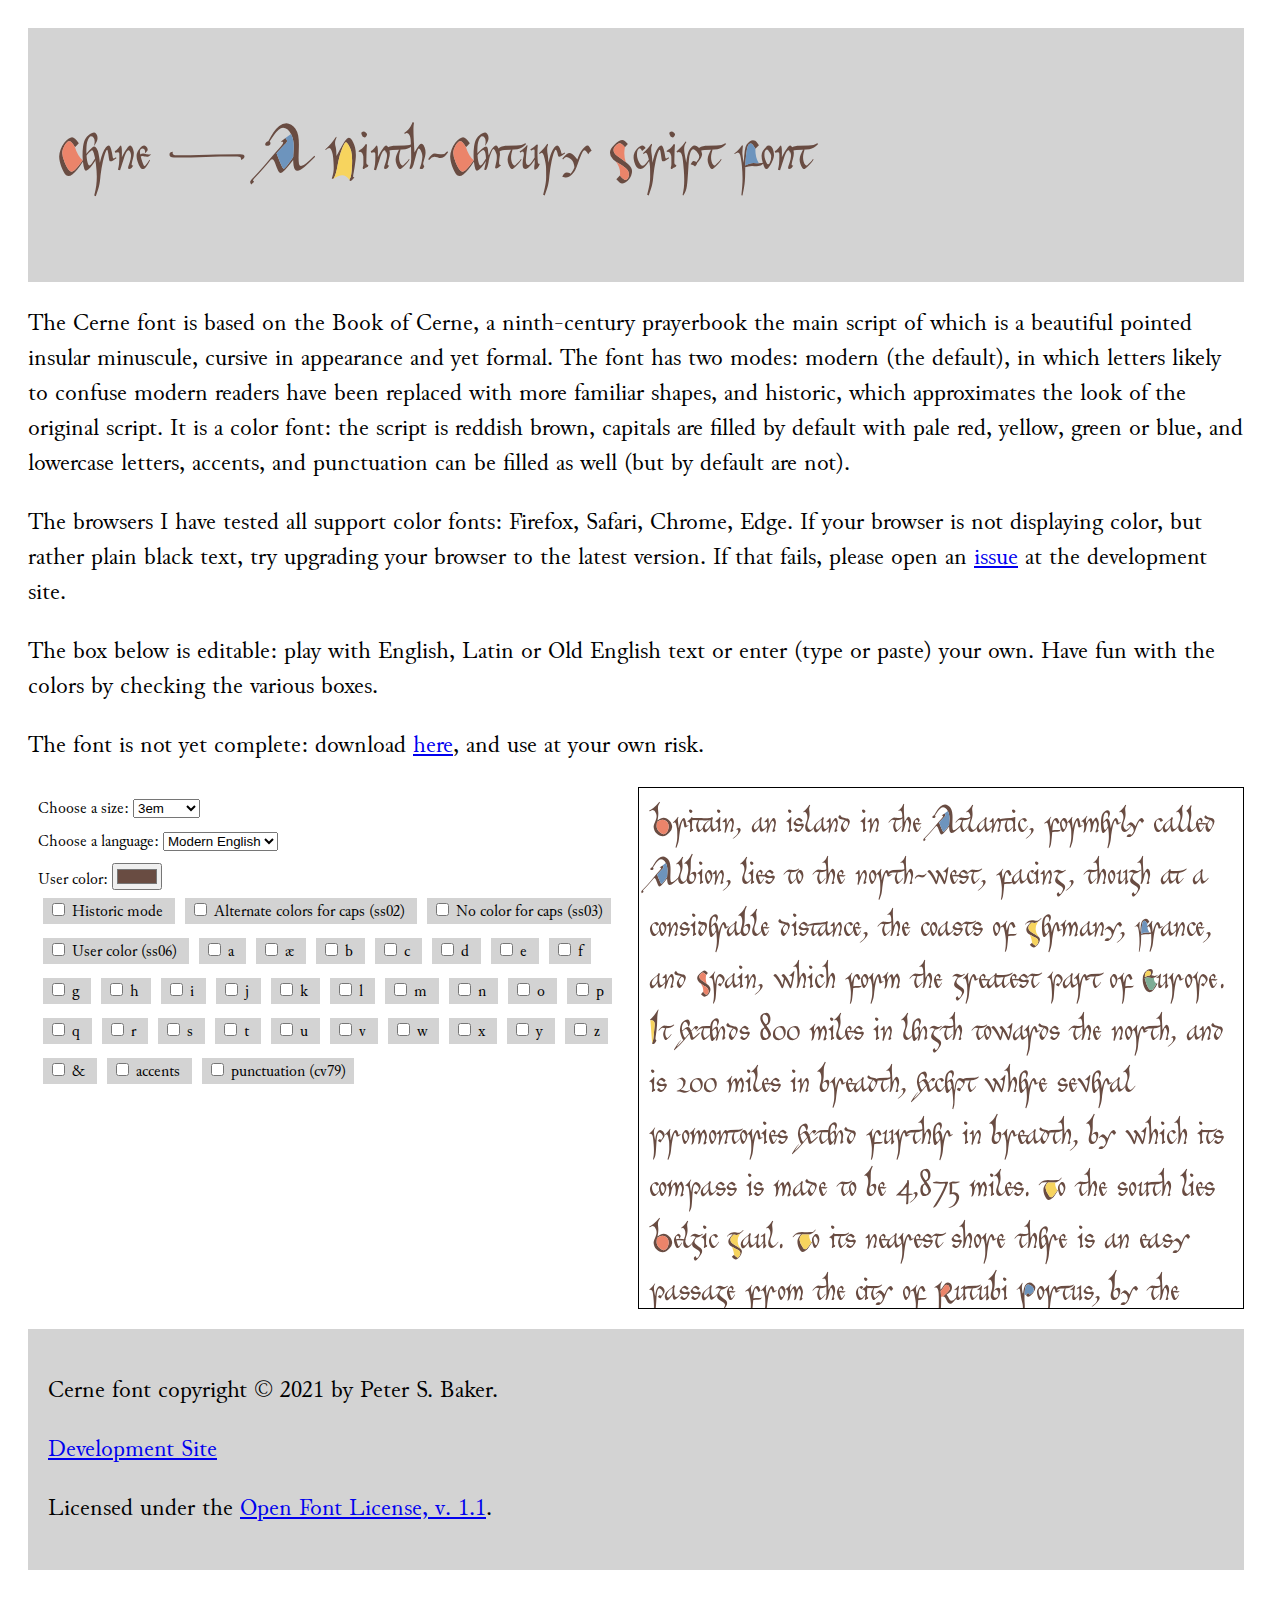
==== index.html @ cea70e64 "Corrected" ====
<!DOCTYPE html>
<html>
  <head>
    <meta http-equiv="Content-Type" content="text/html; charset=utf-8"/>
    <meta name="viewport" content="width=device-width, initial-scale=1"/>
    <title>Cerne font specimen page</title>
    <link rel="stylesheet" href="./webfiles/cerne.css"/>
    <link rel="stylesheet" href="./webfiles/balloon-new.css"/>
  </head>
  <body lang="en">
    <div class="headerbox">
      <h1>Cerne — A Ninth-Century Script Font</h1>
    </div>
    <p>
      The Cerne font is based on the Book of Cerne, a
      ninth-century prayerbook the main script of which is a beautiful
      pointed insular minuscule, cursive in appearance and yet formal.
      The font has two modes: modern (the default), in which letters likely
      to confuse modern readers have been replaced with more familiar shapes,
      and historic, which
      approximates the look of the original script. It is a color font: the
      script is reddish brown, capitals are filled by default with pale red,
      yellow, green or blue, and lowercase letters, accents, and punctuation
      can be filled as well (but by default are not).
    </p>
    <p>
      The browsers I have tested all support color fonts: Firefox, Safari, Chrome,
      Edge. If your browser is not displaying color, but rather plain black text,
      try upgrading your browser to the latest version. If that fails, please
      open an <a href="https://github.com/psb1558/Cerne-font">issue</a> at the
      development site.
    </p>
    <p>
      The box below is editable: play with English, Latin or Old English text
      or enter (type or paste) your own. Have fun with the colors by checking the
      various boxes.
    </p>
    <p>
      The font is not yet complete: download
      <a href="https://github.com/psb1558/Cerne-font">here</a>, and use at your own risk.
    </p>
    <div class="controlbox">
        <div class="dropdown">
          <label for="fontsizes">Choose a size: </label>
          <select id="fontsizes" name="fontsizes">
            <option value="2.5em">2.5em</option>
            <option value="2.75em">2.75em</option>
            <option value="3em" selected="selected">3em</option>
            <option value="3.25em">3.25em</option>
            <option value="3.5em">3.5em</option>
            <option value="3.75em">3.75em</option>
            <option value="4em">4em</option>
            <option value="4.25em">4.25em</option>
            <option value="4.5em">4.5em</option>
          </select>
        </div>
      <div class="dropdown">
        <label for="languages">Choose a language:</label>
        <select id="languages" name="languages">
          <option value="ModEnglish" selected="selected">Modern English</option>
          <option value="OldEnglish">Old English</option>
          <option value="Latin">Latin</option>
        </select>
      </div>
      <div class="colorpicker">
        <label for="colorinput">User color:</label>
        <input type="color" id="colorinput" value="#694c42"/>
      </div>
      <div class="checkboxes">
        <span class="check"><input type="checkbox" id="hist"
          name="his"/><label for="hist" data-tooltip="Historic mode">
            Historic mode</label>
        </span>

        <span class="check"><input type="checkbox" id="ss02"
          name="ss02"/><label for="ss02" data-tooltip="Alternate colors for caps (ss02)">
            Alternate colors for caps (ss02)</label>
        </span>

        <span class="check"><input type="checkbox" id="ss03"
          name="ss03"/><label for="ss03" data-tooltip="No color for caps (ss03)">
            No color for caps (ss03)</label>
        </span>

        <span class="check"><input type="checkbox" id="ss06"
          name="ss06"/><label for="ss06" data-tooltip="User color (ss06)">
            User color (ss06)</label>
        </span>

        <span class="check"><input type="checkbox" id="cv01" name="cv01"/><label
          for="cv01" data-tooltip="a (cv01)"> a</label>
        </span>

        <span class="check"><input type="checkbox" id="cv35" name="cv35"/><label
          for="cv35" data-tooltip="æ (cv35)"> æ</label>
        </span>

        <span class="check"><input type="checkbox" id="cv03" name="cv03"/><label
          for="cv03" data-tooltip="b (cv03)"> b</label>
        </span>

        <span class="check"><input type="checkbox" id="cv04" name="cv04"/><label
          for="cv04" data-tooltip="c (cv04)"> c</label>
        </span>

        <span class="check"><input type="checkbox" id="cv05" name="cv05"/><label
          for="cv05" data-tooltip="d (cv05)"> d</label>
        </span>

        <span class="check"><input type="checkbox" id="cv07" name="cv07"/><label
          for="cv07" data-tooltip="e (cv07)"> e</label>
        </span>

        <span class="check"><input type="checkbox" id="cv09" name="cv09"/><label
          for="cv09" data-tooltip="f (cv09)"> f</label>
        </span>

        <span class="check"><input type="checkbox" id="cv10" name="cv10"/><label
          for="cv10" data-tooltip="g (cv10)"> g</label>
        </span>

        <span class="check"><input type="checkbox" id="cv12" name="cv12"/><label
          for="cv12" data-tooltip="h (cv12)"> h</label>
        </span>

        <span class="check"><input type="checkbox" id="cv13" name="cv13"/><label
          for="cv13" data-tooltip="i (cv13)"> i</label>
        </span>

        <span class="check"><input type="checkbox" id="cv14" name="cv14"/><label
          for="cv14" data-tooltip="j (cv14)"> j</label>
        </span>

        <span class="check"><input type="checkbox" id="cv15" name="cv15"/><label
          for="cv15" data-tooltip="k (cv15)"> k</label>
        </span>

        <span class="check"><input type="checkbox" id="cv16" name="cv16"/><label
          for="cv16" data-tooltip="l (cv16)"> l</label>
        </span>

        <span class="check"><input type="checkbox" id="cv18" name="cv18"/><label
          for="cv18" data-tooltip="m (cv18)"> m</label>
        </span>

        <span class="check"><input type="checkbox" id="cv19" name="cv19"/><label
          for="cv19" data-tooltip="n (cv19)"> n</label>
        </span>

        <span class="check"><input type="checkbox" id="cv21" name="cv21"/><label
          for="cv21" data-tooltip="o (cv21)"> o</label>
        </span>

        <span class="check"><input type="checkbox" id="cv22" name="cv22"/><label
          for="cv22" data-tooltip="p (cv22)"> p</label>
        </span>

        <span class="check"><input type="checkbox" id="cv23" name="cv23"/><label
          for="cv23" data-tooltip="q (cv23)"> q</label>
        </span>

        <span class="check"><input type="checkbox" id="cv24" name="cv24"/><label
          for="cv24" data-tooltip="r (cv24)"> r</label>
        </span>

        <span class="check"><input type="checkbox" id="cv25" name="cv25"/><label
          for="cv25" data-tooltip="s (cv25)"> s</label>
        </span>

        <span class="check"><input type="checkbox" id="cv26" name="cv26"/><label
          for="cv26" data-tooltip="t (cv26)"> t</label>
        </span>

        <span class="check"><input type="checkbox" id="cv27" name="cv27"/><label
          for="cv27" data-tooltip="u (cv27)"> u</label>
        </span>

        <span class="check"><input type="checkbox" id="cv28" name="cv28"/><label
          for="cv28" data-tooltip="v (cv28)"> v</label>
        </span>

        <span class="check"><input type="checkbox" id="cv29" name="cv29"/><label
          for="cv29" data-tooltip="w (cv29)"> w</label>
        </span>

        <span class="check"><input type="checkbox" id="cv30" name="cv30"/><label
          for="cv30" data-tooltip="x (cv30)"> x</label>
        </span>

        <span class="check"><input type="checkbox" id="cv31" name="cv31"/><label
          for="cv31" data-tooltip="y (cv31)"> y</label>
        </span>

        <span class="check"><input type="checkbox" id="cv32" name="cv32"/><label
          for="cv32" data-tooltip="z (cv32)"> z</label>
        </span>

        <span class="check"><input type="checkbox" id="cv40" name="cv40"/><label
          for="cv40" data-tooltip="& (cv40)"> &amp;</label>
        </span>

        <span class="check"><input type="checkbox" id="cv48" name="cv48"/><label
          for="cv48" data-tooltip="accents (cv48)"> accents</label>
        </span>

        <span class="check"><input type="checkbox" id="cv79" name="cv79"/><label
          for="cv79" data-tooltip="punctuation (cv79)"> punctuation (cv79)</label>
        </span>

  </div>
  </div>
    <div id="textbox" contenteditable="true">
    </div>
    <div style="clear: both; padding: 20px; background-color:
		lightgray">
    <p>
      Cerne font copyright © 2021 by Peter S. Baker.
    </p>
    <p>
      <a href="https://github.com/psb1558/Cerne-font">Development Site</a>
    </p>
    <p>
      Licensed under the <a href="https://scripts.sil.org/cms/scripts/page.php?site_id=nrsi&id=OFL">Open Font License, v. 1.1</a>.
    </p>
    </div>
    <script src="./webfiles/jquery-3.5.0.min.js" type="text/javascript"></script>
    <script src="./webfiles/Cerne.js" type="text/javascript"></script>
  </body>
</html>
---- webfiles/cerne.css ----
@font-face {
  font-family: 'JuniusX';
  src:url("./JuniusX-Regular.woff2");
  font-weight: normal;
  font-style:normal;
}

@font-face {
  font-family: 'JuniusX';
  src:url("./JuniusX-Bold.woff2");
  font-weight: bold;
  /* font-style:normal; */
}


@font-face {
  font-family: 'Cerne';
  src:url("./Cerne.woff2");
  font-weight: normal;
  font-style:normal;
}

  body {
      width: 95%;
      padding: 20px;
  }

  .headerbox {
      background-color: lightgray;
      padding: 30px;
  }

  .controlbox {
      width: 48%;
      float: left;
      border: 1px;
      font-family: JuniusX;
      padding: 10px;
  }

  .dropdown {
      padding-bottom: 10px;
  }

  #textbox {
      font-family: Cerne;
      width: 48%;
      height: 500px;
      overflow-x: hidden;
      overflow-y: auto;
      float: right;
      border: 1px solid black;
      font-size: 3em;
      padding: 10px;
      margin-bottom: 20px;
  }

  .check {
      line-height: 2.5em;
      white-space: nowrap;
      background-color: lightgray;
      padding: 5px 8px 5px 5px;
      margin: 5px;
      font-family: JuniusX;
  }

  .hid {
      display: none;
  }

  .smcp {
      font-feature-settings: "smcp" on;
  }

  h1 {
      font-family: Cerne;
      font-weight: 400;
      font-size: 5em;
  }

  h2 {
      font-family: JuniusX;
      font-weight: 700;
      font-size: 2em;
      padding: 10px 0px 0px 0px;
  }

  p {
      font-family: JuniusX;
      font-size: 1.5em;
  }

  div {
      font-family: JuniusX;
  }
---- webfiles/balloon-new.css ----
:root {
  --balloon-color: rgba(16, 16, 16, 0.95);
  --balloon-font-size: 12px;
  --balloon-move: 4px; }

button[data-tooltip] {
  overflow: visible; }

[data-tooltip] {
  position: relative;
  cursor: pointer; }
  [data-tooltip]:after {
    opacity: 0;
    pointer-events: none;
    transition: all .18s ease-out .18s;
    text-indent: 0;
    font-family: -apple-system, BlinkMacSystemFont, 'Segoe UI', Roboto, Oxygen, Ubuntu, Cantarell, 'Open Sans', 'Helvetica Neue', sans-serif;
    font-weight: normal;
    font-style: normal;
    text-shadow: none;
    font-size: var(--balloon-font-size);
    background: var(--balloon-color);
    border-radius: 2px;
    color: #fff;
    content: attr(data-tooltip);
    padding: .5em 1em;
    position: absolute;
    white-space: nowrap;
    z-index: 10; }
  [data-tooltip]:before {
    width: 0;
    height: 0;
    border: 5px solid transparent;
    border-top-color: var(--balloon-color);
    opacity: 0;
    pointer-events: none;
    transition: all .18s ease-out .18s;
    content: "";
    position: absolute;
    z-index: 10; }
  [data-tooltip]:hover:before, [data-tooltip]:hover:after, [data-tooltip][data-balloon-visible]:before, [data-tooltip][data-balloon-visible]:after, [data-tooltip]:not([data-balloon-nofocus]):focus:before, [data-tooltip]:not([data-balloon-nofocus]):focus:after {
    opacity: 1;
    pointer-events: none; }
  [data-tooltip]:not([data-balloon-pos]):after {
    bottom: 100%;
    left: 50%;
    margin-bottom: 10px;
    transform: translate(-50%, var(--balloon-move));
    transform-origin: top; }
  [data-tooltip]:not([data-balloon-pos]):before {
    bottom: 100%;
    left: 50%;
    transform: translate(-50%, var(--balloon-move));
    transform-origin: top; }
  [data-tooltip]:not([data-balloon-pos]):hover:after, [data-tooltip]:not([data-balloon-pos])[data-balloon-visible]:after {
    transform: translate(-50%, 0); }
  [data-tooltip]:not([data-balloon-pos]):hover:before, [data-tooltip]:not([data-balloon-pos])[data-balloon-visible]:before {
    transform: translate(-50%, 0); }
  [data-tooltip].font-awesome:after {
    font-family: FontAwesome, -apple-system, BlinkMacSystemFont, 'Segoe UI', Roboto, Oxygen, Ubuntu, Cantarell, 'Open Sans', 'Helvetica Neue', sans-serif; }
  [data-tooltip][data-balloon-break]:after {
    white-space: pre; }
  [data-tooltip][data-balloon-break][data-balloon-length]:after {
    white-space: pre-line;
    word-break: break-word; }
  [data-tooltip][data-balloon-blunt]:before, [data-tooltip][data-balloon-blunt]:after {
    transition: none; }
  [data-tooltip][data-balloon-pos="up"]:after {
    bottom: 100%;
    left: 50%;
    margin-bottom: 10px;
    transform: translate(-50%, var(--balloon-move));
    transform-origin: top; }
  [data-tooltip][data-balloon-pos="up"]:before {
    bottom: 100%;
    left: 50%;
    transform: translate(-50%, var(--balloon-move));
    transform-origin: top; }
  [data-tooltip][data-balloon-pos="up"]:hover:after, [data-tooltip][data-balloon-pos="up"][data-balloon-visible]:after {
    transform: translate(-50%, 0); }
  [data-tooltip][data-balloon-pos="up"]:hover:before, [data-tooltip][data-balloon-pos="up"][data-balloon-visible]:before {
    transform: translate(-50%, 0); }
  [data-tooltip][data-balloon-pos="up-left"]:after {
    bottom: 100%;
    left: 0;
    margin-bottom: 10px;
    transform: translate(0, var(--balloon-move));
    transform-origin: top; }
  [data-tooltip][data-balloon-pos="up-left"]:before {
    bottom: 100%;
    left: 5px;
    transform: translate(0, var(--balloon-move));
    transform-origin: top; }
  [data-tooltip][data-balloon-pos="up-left"]:hover:after, [data-tooltip][data-balloon-pos="up-left"][data-balloon-visible]:after {
    transform: translate(0, 0); }
  [data-tooltip][data-balloon-pos="up-left"]:hover:before, [data-tooltip][data-balloon-pos="up-left"][data-balloon-visible]:before {
    transform: translate(0, 0); }
  [data-tooltip][data-balloon-pos="up-right"]:after {
    bottom: 100%;
    right: 0;
    margin-bottom: 10px;
    transform: translate(0, var(--balloon-move));
    transform-origin: top; }
  [data-tooltip][data-balloon-pos="up-right"]:before {
    bottom: 100%;
    right: 5px;
    transform: translate(0, var(--balloon-move));
    transform-origin: top; }
  [data-tooltip][data-balloon-pos="up-right"]:hover:after, [data-tooltip][data-balloon-pos="up-right"][data-balloon-visible]:after {
    transform: translate(0, 0); }
  [data-tooltip][data-balloon-pos="up-right"]:hover:before, [data-tooltip][data-balloon-pos="up-right"][data-balloon-visible]:before {
    transform: translate(0, 0); }
  [data-tooltip][data-balloon-pos="down"]:after {
    left: 50%;
    margin-top: 10px;
    top: 100%;
    transform: translate(-50%, calc(var(--balloon-move) * -1)); }
  [data-tooltip][data-balloon-pos="down"]:before {
    width: 0;
    height: 0;
    border: 5px solid transparent;
    border-bottom-color: var(--balloon-color);
    left: 50%;
    top: 100%;
    transform: translate(-50%, calc(var(--balloon-move) * -1)); }
  [data-tooltip][data-balloon-pos="down"]:hover:after, [data-tooltip][data-balloon-pos="down"][data-balloon-visible]:after {
    transform: translate(-50%, 0); }
  [data-tooltip][data-balloon-pos="down"]:hover:before, [data-tooltip][data-balloon-pos="down"][data-balloon-visible]:before {
    transform: translate(-50%, 0); }
  [data-tooltip][data-balloon-pos="down-left"]:after {
    left: 0;
    margin-top: 10px;
    top: 100%;
    transform: translate(0, calc(var(--balloon-move) * -1)); }
  [data-tooltip][data-balloon-pos="down-left"]:before {
    width: 0;
    height: 0;
    border: 5px solid transparent;
    border-bottom-color: var(--balloon-color);
    left: 5px;
    top: 100%;
    transform: translate(0, calc(var(--balloon-move) * -1)); }
  [data-tooltip][data-balloon-pos="down-left"]:hover:after, [data-tooltip][data-balloon-pos="down-left"][data-balloon-visible]:after {
    transform: translate(0, 0); }
  [data-tooltip][data-balloon-pos="down-left"]:hover:before, [data-tooltip][data-balloon-pos="down-left"][data-balloon-visible]:before {
    transform: translate(0, 0); }
  [data-tooltip][data-balloon-pos="down-right"]:after {
    right: 0;
    margin-top: 10px;
    top: 100%;
    transform: translate(0, calc(var(--balloon-move) * -1)); }
  [data-tooltip][data-balloon-pos="down-right"]:before {
    width: 0;
    height: 0;
    border: 5px solid transparent;
    border-bottom-color: var(--balloon-color);
    right: 5px;
    top: 100%;
    transform: translate(0, calc(var(--balloon-move) * -1)); }
  [data-tooltip][data-balloon-pos="down-right"]:hover:after, [data-tooltip][data-balloon-pos="down-right"][data-balloon-visible]:after {
    transform: translate(0, 0); }
  [data-tooltip][data-balloon-pos="down-right"]:hover:before, [data-tooltip][data-balloon-pos="down-right"][data-balloon-visible]:before {
    transform: translate(0, 0); }
  [data-tooltip][data-balloon-pos="left"]:after {
    margin-right: 10px;
    right: 100%;
    top: 50%;
    transform: translate(var(--balloon-move), -50%); }
  [data-tooltip][data-balloon-pos="left"]:before {
    width: 0;
    height: 0;
    border: 5px solid transparent;
    border-left-color: var(--balloon-color);
    right: 100%;
    top: 50%;
    transform: translate(var(--balloon-move), -50%); }
  [data-tooltip][data-balloon-pos="left"]:hover:after, [data-tooltip][data-balloon-pos="left"][data-balloon-visible]:after {
    transform: translate(0, -50%); }
  [data-tooltip][data-balloon-pos="left"]:hover:before, [data-tooltip][data-balloon-pos="left"][data-balloon-visible]:before {
    transform: translate(0, -50%); }
  [data-tooltip][data-balloon-pos="right"]:after {
    left: 100%;
    margin-left: 10px;
    top: 50%;
    transform: translate(calc(var(--balloon-move) * -1), -50%); }
  [data-tooltip][data-balloon-pos="right"]:before {
    width: 0;
    height: 0;
    border: 5px solid transparent;
    border-right-color: var(--balloon-color);
    left: 100%;
    top: 50%;
    transform: translate(calc(var(--balloon-move) * -1), -50%); }
  [data-tooltip][data-balloon-pos="right"]:hover:after, [data-tooltip][data-balloon-pos="right"][data-balloon-visible]:after {
    transform: translate(0, -50%); }
  [data-tooltip][data-balloon-pos="right"]:hover:before, [data-tooltip][data-balloon-pos="right"][data-balloon-visible]:before {
    transform: translate(0, -50%); }
  [data-tooltip][data-balloon-length="small"]:after {
    white-space: normal;
    width: 80px; }
  [data-tooltip][data-balloon-length="medium"]:after {
    white-space: normal;
    width: 150px; }
  [data-tooltip][data-balloon-length="large"]:after {
    white-space: normal;
    width: 260px; }
  [data-tooltip][data-balloon-length="xlarge"]:after {
    white-space: normal;
    width: 380px; }
    @media screen and (max-width: 768px) {
      [data-tooltip][data-balloon-length="xlarge"]:after {
        white-space: normal;
        width: 90vw; } }
  [data-tooltip][data-balloon-length="fit"]:after {
    white-space: normal;
    width: 100%; }
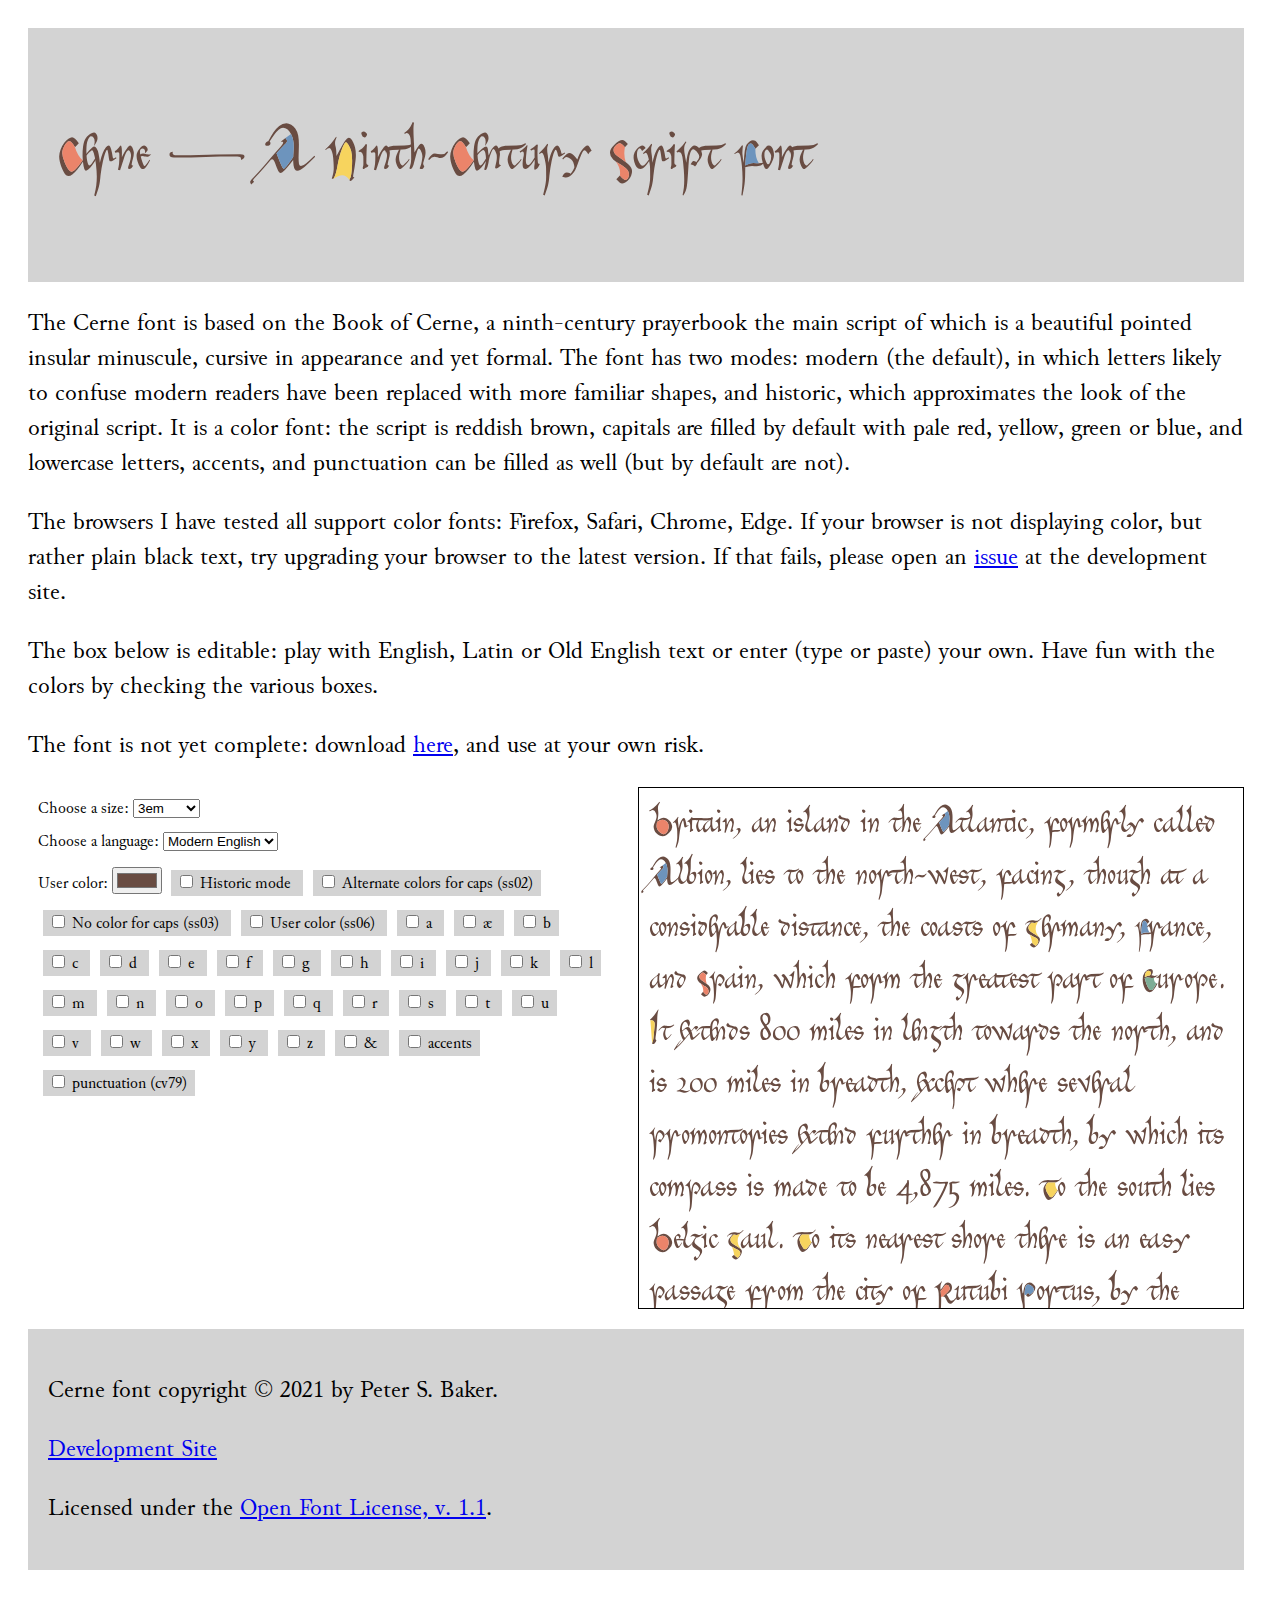
==== commit 7693ad75: "Update index.html" ====
--- a/index.html
+++ b/index.html
@@ -62,12 +62,12 @@
           <option value="Latin">Latin</option>
         </select>
       </div>
-      <div class="colorpicker">
-        <label for="colorinput">User color:</label>
-        <input type="color" id="colorinput" value="#694c42"/>
-      </div>
       <div class="checkboxes">
-        <span class="check"><input type="checkbox" id="hist"
+        <span class="colorpicker">
+          <label for="colorinput">User color:</label>
+          <input type="color" id="colorinput" value="#694c42"/>
+        </span>
+          <span class="check"><input type="checkbox" id="hist"
           name="his"/><label for="hist" data-tooltip="Historic mode">
             Historic mode</label>
         </span>
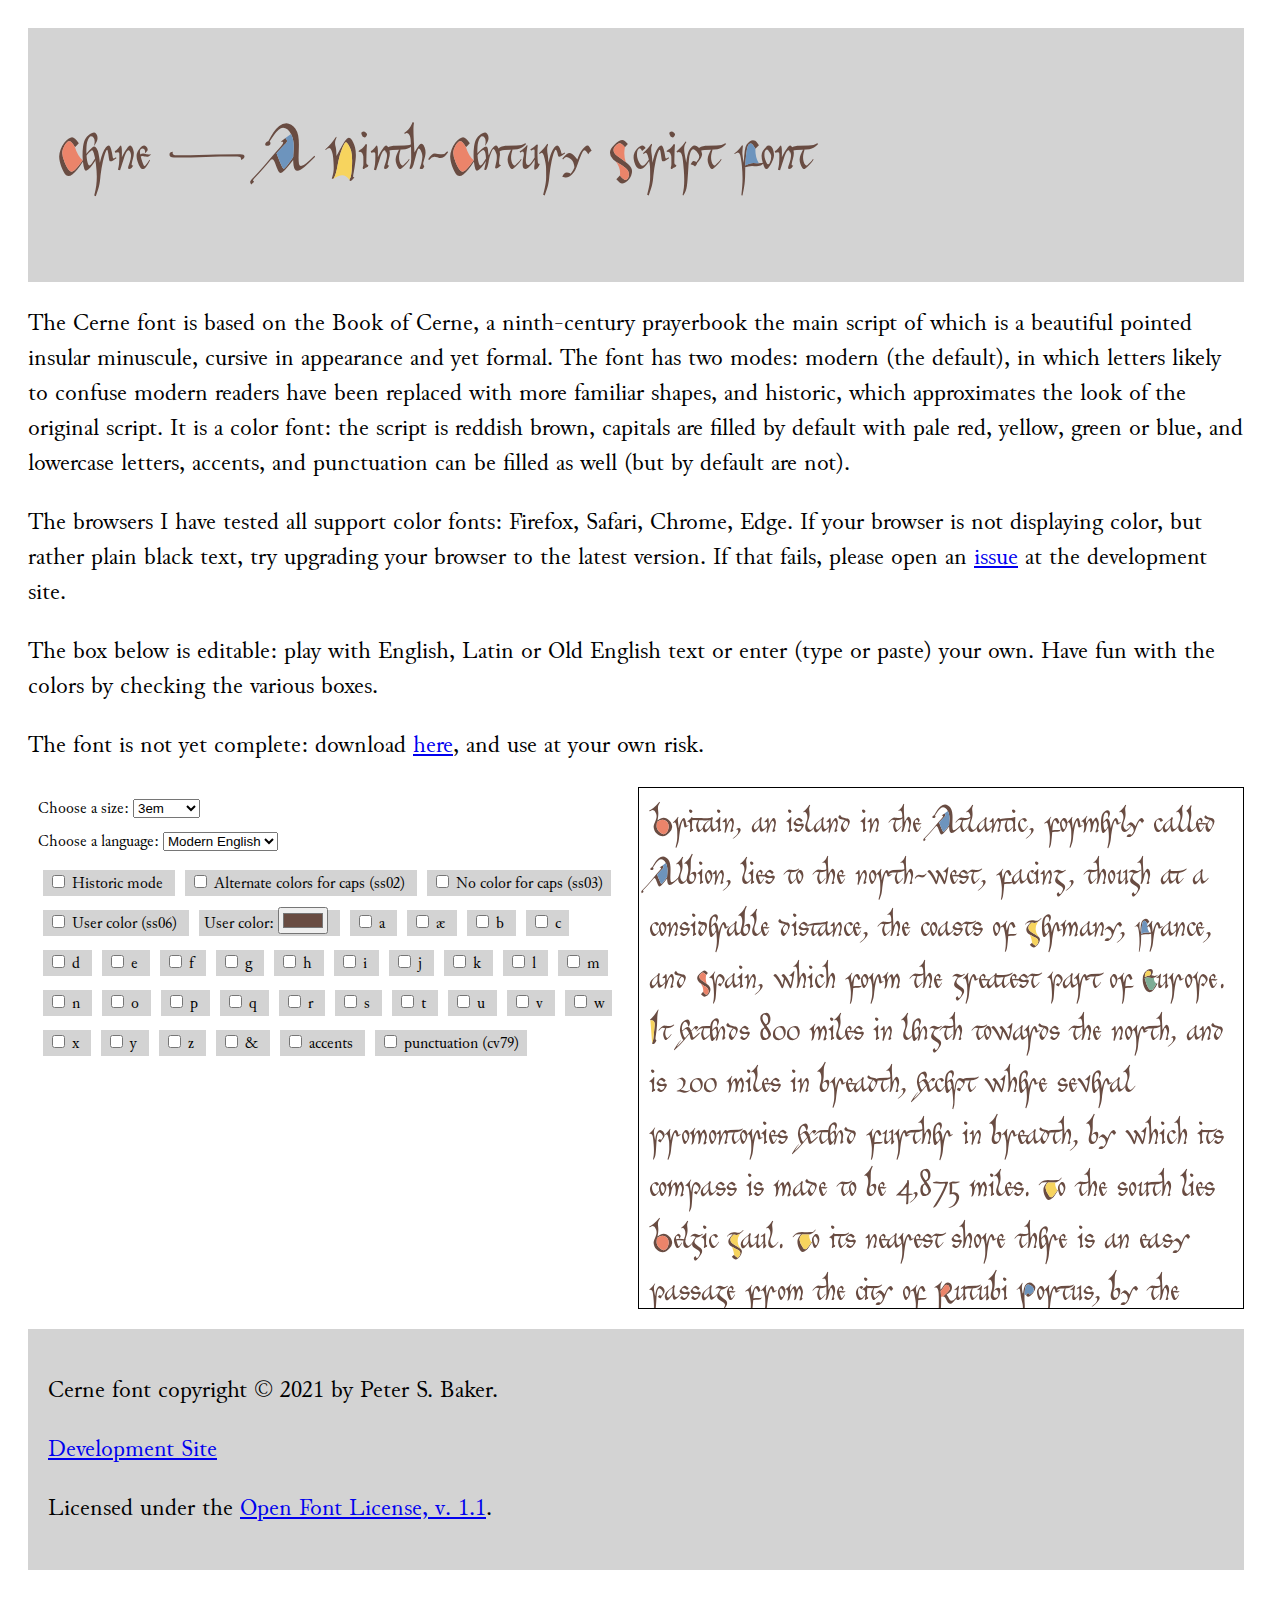
==== commit 25c32d1c: "More changes" ====
--- a/index.html
+++ b/index.html
@@ -63,28 +63,29 @@
         </select>
       </div>
       <div class="checkboxes">
+        <span class="check"><input type="checkbox" id="hist"
+          name="his"/><label for="hist" data-tooltip="Historic mode">
+            Historic mode</label>
+        </span>
+
+        <span class="check"><input type="checkbox" id="ss02"
+          name="ss02"/><label for="ss02" data-tooltip="Alternate colors for caps (ss02)">
+            Alternate colors for caps (ss02)</label>
+        </span>
+
+        <span class="check"><input type="checkbox" id="ss03"
+          name="ss03"/><label for="ss03" data-tooltip="No color for caps (ss03)">
+            No color for caps (ss03)</label>
+        </span>
+
+        <span class="check"><input type="checkbox" id="ss06"
+          name="ss06"/><label for="ss06" data-tooltip="User color (ss06)">
+            User color (ss06)</label>
+        </span>
+
         <span class="colorpicker">
           <label for="colorinput">User color:</label>
           <input type="color" id="colorinput" value="#694c42"/>
-        </span>
-          <span class="check"><input type="checkbox" id="hist"
-          name="his"/><label for="hist" data-tooltip="Historic mode">
-            Historic mode</label>
-        </span>
-
-        <span class="check"><input type="checkbox" id="ss02"
-          name="ss02"/><label for="ss02" data-tooltip="Alternate colors for caps (ss02)">
-            Alternate colors for caps (ss02)</label>
-        </span>
-
-        <span class="check"><input type="checkbox" id="ss03"
-          name="ss03"/><label for="ss03" data-tooltip="No color for caps (ss03)">
-            No color for caps (ss03)</label>
-        </span>
-
-        <span class="check"><input type="checkbox" id="ss06"
-          name="ss06"/><label for="ss06" data-tooltip="User color (ss06)">
-            User color (ss06)</label>
         </span>
 
         <span class="check"><input type="checkbox" id="cv01" name="cv01"/><label
--- a/webfiles/cerne.css
+++ b/webfiles/cerne.css
@@ -55,6 +55,16 @@
       margin-bottom: 20px;
   }
 
+  .colorpicker {
+    display: inline;
+    line-height: 2.5em;
+    white-space: nowrap;
+    background-color: lightgray;
+    padding: 5px 8px 5px 5px;
+    margin: 5px;
+    font-family: JuniusX;
+}
+
   .check {
       line-height: 2.5em;
       white-space: nowrap;
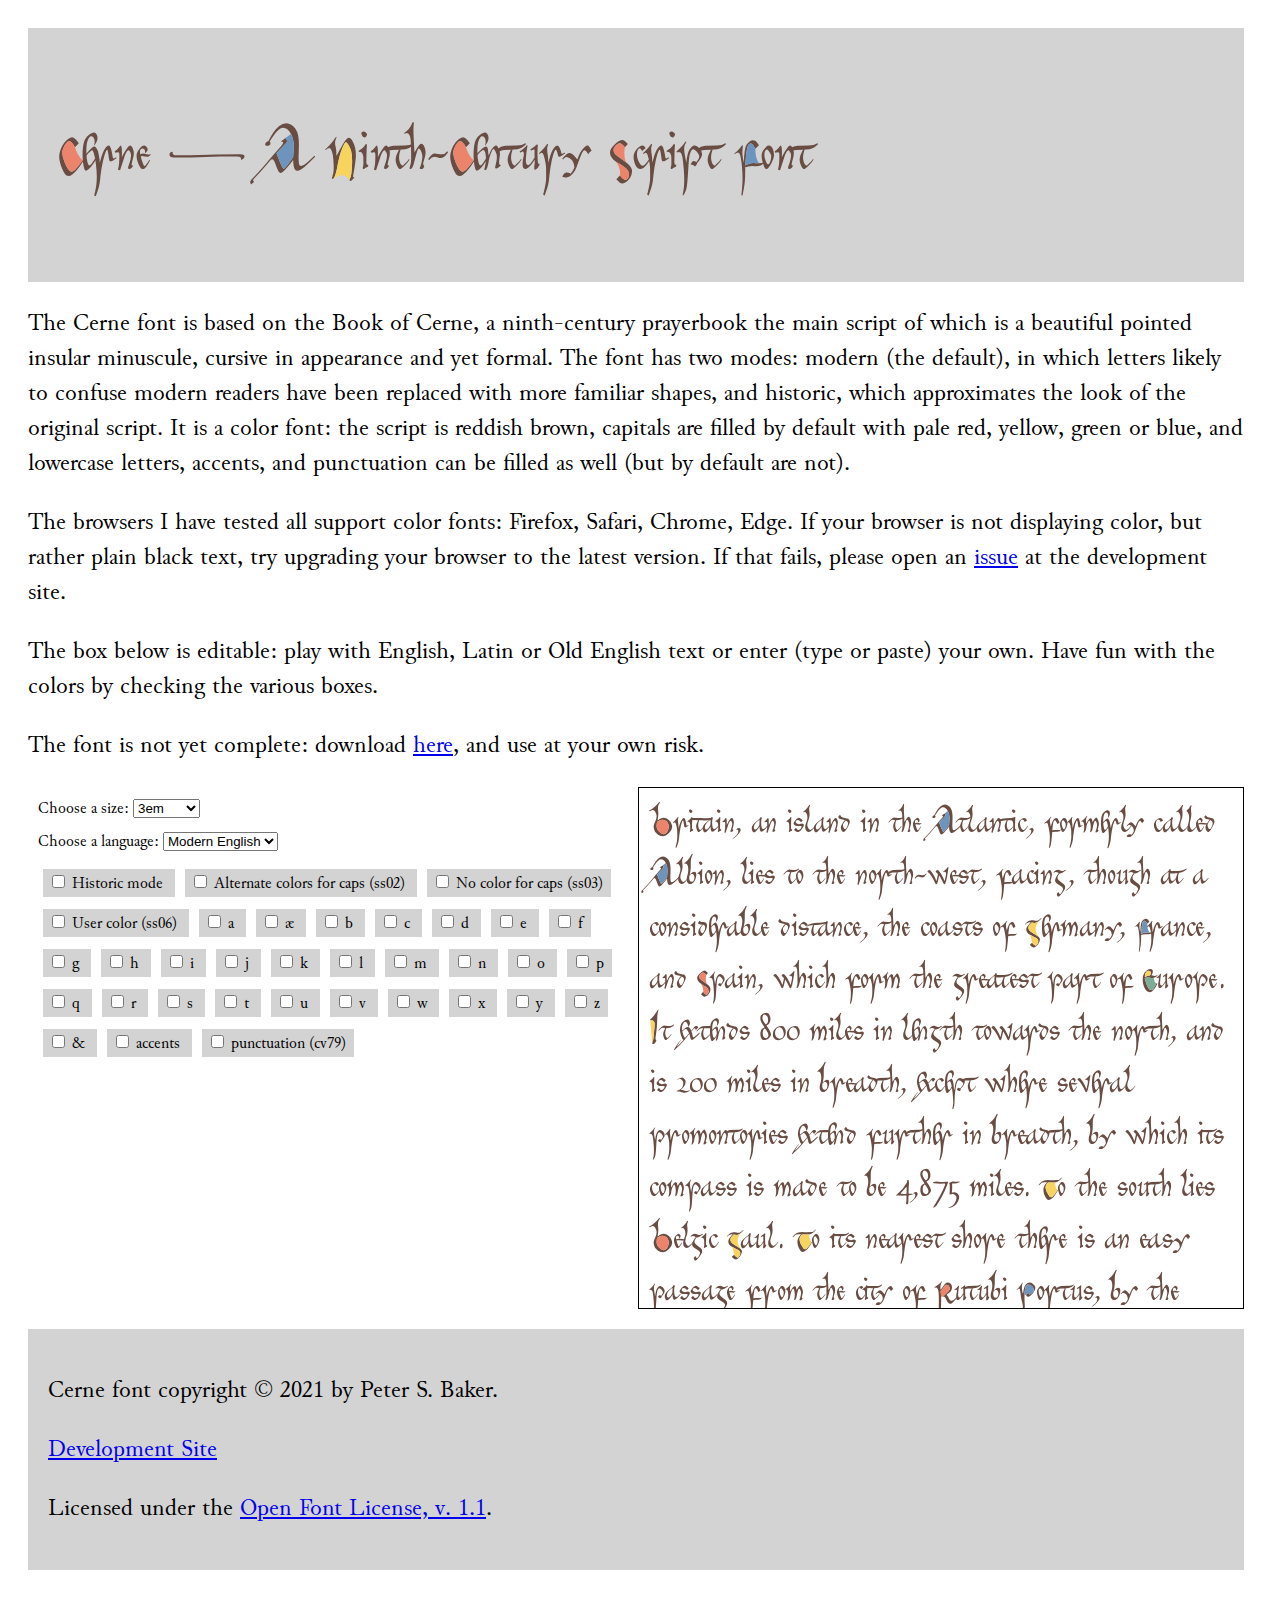
==== commit b08c9e14: "More changes" ====
--- a/index.html
+++ b/index.html
@@ -85,7 +85,7 @@
 
         <span class="colorpicker">
           <label for="colorinput">User color:</label>
-          <input type="color" id="colorinput" value="#694c42"/>
+          <input type="color" id="colorinput" value="#000000"/>
         </span>
 
         <span class="check"><input type="checkbox" id="cv01" name="cv01"/><label
--- a/webfiles/cerne.css
+++ b/webfiles/cerne.css
@@ -56,11 +56,11 @@
   }
 
   .colorpicker {
-    display: inline;
+    display: none;
     line-height: 2.5em;
     white-space: nowrap;
     background-color: lightgray;
-    padding: 5px 8px 5px 5px;
+    padding: 6px 8px 6px 5px;
     margin: 5px;
     font-family: JuniusX;
 }
@@ -69,7 +69,7 @@
       line-height: 2.5em;
       white-space: nowrap;
       background-color: lightgray;
-      padding: 5px 8px 5px 5px;
+      padding: 6px 8px 6px 5px;
       margin: 5px;
       font-family: JuniusX;
   }
